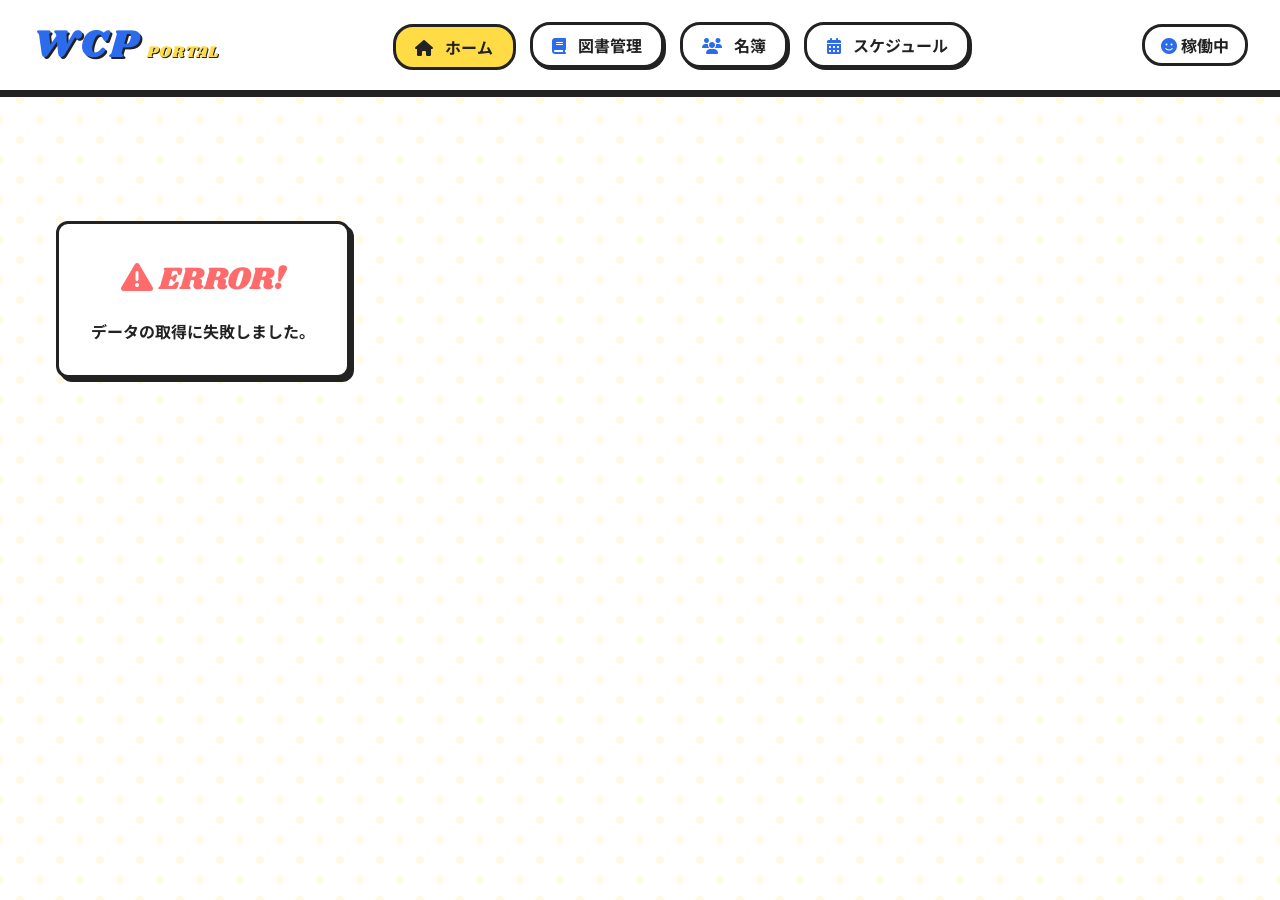
==== index.html @ 39005701 "Add files via upload" ====
<!DOCTYPE html>
<html lang="ja">
<head>
    <meta charset="UTF-8">
    <meta name="viewport" content="width=device-width, initial-scale=1.0">
    <title>WCP Member Portal</title>
    <!-- Fonts: Shrikhand for headings, Noto Sans JP for body -->
    <link rel="preconnect" href="https://fonts.googleapis.com">
    <link rel="preconnect" href="https://fonts.gstatic.com" crossorigin>
    <link href="https://fonts.googleapis.com/css2?family=Noto+Sans+JP:wght@400;700;900&family=Shrikhand&display=swap" rel="stylesheet">
    <!-- FontAwesome -->
    <link rel="stylesheet" href="https://cdnjs.cloudflare.com/ajax/libs/font-awesome/6.4.0/css/all.min.css">
    <link rel="stylesheet" href="index.css">
</head>
<body>
    <div class="pop-background-pattern"></div>

    <header class="topbar">
        <div class="logo">
            <span class="pop-text">WCP</span>
            <span class="sub-logo">PORTAL</span>
        </div>
        <nav class="main-nav">
            <button class="nav-btn active" data-view="home"><i class="fa-solid fa-house"></i> ホーム</button>
            <button class="nav-btn" data-view="books"><i class="fa-solid fa-book"></i> 図書管理</button>
            <button class="nav-btn" data-view="roster"><i class="fa-solid fa-users"></i> 名簿</button>
            <button class="nav-btn" data-view="schedule"><i class="fa-solid fa-calendar-days"></i> スケジュール</button>
        </nav>
        <div class="user-status">
            <i class="fa-solid fa-face-smile" style="color: var(--accent-blue);"></i> 稼働中
        </div>
    </header>

    <main id="app-root" class="container">
        <!-- Dynamic content will be injected here -->
    </main>

    <!-- Global Modal for Interactions (e.g., Borrowing, Attendance) -->
    <div id="modal-overlay" class="modal-overlay hidden">
        <div class="modal-content">
            <button id="modal-close" class="modal-close"><i class="fa-solid fa-xmark"></i></button>
            <div id="modal-body"></div>
        </div>
    </div>

    <script src="app.js"></script>
</body>
</html>
---- index.css ----
:root {
    --bg-color: #ffffff;
    --text-main: #222222;
    --text-muted: #555555;
    --accent-yellow: #ffdc46;
    --accent-blue: #2c6beb;
    --border-color: #222222;
    --border-width: 3px;
    --font-heading: 'Shrikhand', cursive;
    --font-body: 'Noto Sans JP', sans-serif;
    --transition-speed: 0.2s;
    --hard-shadow: 4px 4px 0px var(--border-color);
    --hard-shadow-hover: 2px 2px 0px var(--border-color);
}

* {
    margin: 0;
    padding: 0;
    box-sizing: border-box;
}

body {
    background-color: var(--bg-color);
    color: var(--text-main);
    font-family: var(--font-body);
    min-height: 100vh;
    overflow-x: hidden;
    position: relative;
    /* Cute dotted background pattern */
    background-image: radial-gradient(var(--accent-yellow) 15%, transparent 15%), radial-gradient(var(--accent-yellow) 15%, transparent 15%);
    background-position: 0 0, 20px 20px;
    background-size: 40px 40px;
}

.pop-background-pattern {
    position: fixed;
    top: 0;
    left: 0;
    width: 100vw;
    height: 100vh;
    background: rgba(255, 255, 255, 0.85); /* Tone down the dots */
    z-index: -1;
    pointer-events: none;
}

/* Top Navigation */
.topbar {
    display: flex;
    justify-content: space-between;
    align-items: center;
    padding: 1rem 2rem;
    background: #ffffff;
    border-bottom: var(--border-width) solid var(--border-color);
    box-shadow: 0px 4px 0px var(--border-color);
    position: sticky;
    top: 0;
    z-index: 100;
}

.logo {
    display: flex;
    align-items: baseline;
    gap: 0.5rem;
}

.pop-text {
    font-family: var(--font-heading);
    font-size: 2.5rem;
    color: var(--accent-blue);
    text-shadow: 2px 2px 0px var(--border-color);
    letter-spacing: 2px;
}

.sub-logo {
    font-family: var(--font-heading);
    font-size: 1rem;
    color: var(--accent-yellow);
    text-shadow: 1px 1px 0px var(--border-color);
    letter-spacing: 1px;
}

.main-nav {
    display: flex;
    gap: 1rem;
}

.nav-btn {
    background: #ffffff;
    border: var(--border-width) solid var(--border-color);
    color: var(--text-main);
    font-family: var(--font-body);
    font-size: 1rem;
    font-weight: 700;
    cursor: pointer;
    padding: 0.5rem 1.2rem;
    border-radius: 20px;
    box-shadow: 2px 2px 0px var(--border-color);
    transition: all var(--transition-speed) ease;
}

.nav-btn i {
    margin-right: 0.5rem;
    color: var(--accent-blue);
}

.nav-btn:hover {
    transform: translate(2px, 2px);
    box-shadow: 0px 0px 0px var(--border-color);
}

.nav-btn.active {
    background: var(--accent-yellow);
    transform: translate(2px, 2px);
    box-shadow: 0px 0px 0px var(--border-color);
}
.nav-btn.active i {
    color: var(--text-main);
}

.user-status {
    font-family: var(--font-body);
    font-weight: 700;
    font-size: 1rem;
    background: #ffffff;
    padding: 0.4rem 1rem;
    border: var(--border-width) solid var(--border-color);
    border-radius: 20px;
}

/* Layout */
.container {
    max-width: 1200px;
    margin: 3rem auto;
    padding: 0 1rem;
}

/* Common Components */
.section-title {
    font-family: var(--font-heading);
    font-size: 2.5rem;
    color: var(--text-main);
    margin-bottom: 2rem;
    text-align: center;
    text-shadow: 2px 2px 0px var(--accent-yellow);
    letter-spacing: 2px;
}

.cyber-card { /* Kept the class name for JS compatibility but changed style */
    background: #ffffff;
    border: var(--border-width) solid var(--border-color);
    border-radius: 12px;
    padding: 1.5rem;
    box-shadow: var(--hard-shadow);
    transition: transform var(--transition-speed) ease, box-shadow var(--transition-speed) ease;
    position: relative;
    overflow: hidden;
}

.cyber-card:hover {
    transform: translate(-2px, -2px);
    box-shadow: 6px 6px 0px var(--border-color);
}

/* Buttons */
.cyber-btn {
    background: var(--accent-yellow);
    color: var(--text-main);
    border: var(--border-width) solid var(--border-color);
    padding: 0.6rem 1.5rem;
    font-family: var(--font-body);
    font-weight: 700;
    font-size: 1rem;
    cursor: pointer;
    border-radius: 8px;
    transition: all var(--transition-speed) ease;
    box-shadow: var(--hard-shadow);
    text-align: center;
}

.cyber-btn:hover {
    background: #ffeb85;
    transform: translate(2px, 2px);
    box-shadow: var(--hard-shadow-hover);
}

.cyber-btn:disabled {
    background: #dddddd;
    color: #888888;
    cursor: not-allowed;
    transform: translate(2px, 2px);
    box-shadow: var(--hard-shadow-hover);
}

.cyber-btn.danger {
    background: #ff6b6b;
    color: white;
}
.cyber-btn.danger:hover {
    background: #ff8c8c;
}

/* Inputs */
.cyber-input {
    background: #f4f4f4;
    border: var(--border-width) solid var(--border-color);
    color: var(--text-main);
    padding: 0.8rem;
    font-family: var(--font-body);
    font-size: 1rem;
    border-radius: 8px;
    width: 100%;
    transition: all var(--transition-speed) ease;
    outline: none;
    box-shadow: inset 2px 2px 0px rgba(0,0,0,0.1);
}

.cyber-input:focus {
    background: #ffffff;
    border-color: var(--accent-blue);
}

/* Grids */
.grid-2 {
    display: grid;
    grid-template-columns: repeat(auto-fit, minmax(300px, 1fr));
    gap: 2rem;
}

.grid-3 {
    display: grid;
    grid-template-columns: repeat(auto-fit, minmax(280px, 1fr));
    gap: 2rem;
}

/* Status Indicators */
.status-badge {
    display: inline-block;
    padding: 0.3rem 0.8rem;
    border-radius: 20px;
    font-size: 0.85rem;
    font-weight: 700;
    border: 2px solid var(--border-color);
    box-shadow: 2px 2px 0px var(--border-color);
}

.status-available {
    background: #a8ffb2;
    color: var(--text-main);
}

.status-borrowed {
    background: #ffb8c6;
    color: var(--text-main);
}

/* News Section */
.news-item {
    padding: 1rem;
    border-bottom: 2px dashed var(--border-color);
}
.news-item:last-child {
    border-bottom: none;
}
.news-date {
    font-size: 0.9rem;
    color: var(--accent-blue);
    font-family: var(--font-heading);
    margin-bottom: 0.3rem;
}

/* Book Details */
.book-cover {
    height: 150px;
    background: var(--accent-blue);
    border: var(--border-width) solid var(--border-color);
    border-radius: 8px;
    display: flex;
    align-items: center;
    justify-content: center;
    font-size: 3.5rem;
    color: #ffffff;
    margin-bottom: 1rem;
    box-shadow: inset -5px -5px 0px rgba(0,0,0,0.2);
}

.book-title {
    font-size: 1.3rem;
    font-weight: 800;
    margin-bottom: 0.5rem;
    line-height: 1.4;
}

.book-meta {
    font-size: 0.95rem;
    color: var(--text-muted);
    margin-bottom: 1rem;
    font-weight: 600;
}

/* Roster Profile */
.profile-header {
    display: flex;
    align-items: center;
    gap: 1.5rem;
    margin-bottom: 1.5rem;
}

.avatar {
    width: 80px;
    height: 80px;
    border-radius: 50%;
    background: var(--accent-yellow);
    border: var(--border-width) solid var(--border-color);
    display: flex;
    align-items: center;
    justify-content: center;
    font-size: 2rem;
    color: var(--text-main);
    font-family: var(--font-heading);
    box-shadow: 3px 3px 0px var(--border-color);
}

.badge-list {
    display: flex;
    flex-wrap: wrap;
    gap: 0.5rem;
    margin-top: 0.5rem;
}

.badge {
    background: #e0f0ff;
    padding: 0.3rem 0.8rem;
    border-radius: 20px;
    font-size: 0.85rem;
    font-weight: 700;
    border: 2px solid var(--border-color);
}

/* Timeline */
.timeline {
    position: relative;
    padding-left: 2rem;
    margin-top: 1rem;
}

.timeline::before {
    content: '';
    position: absolute;
    left: 0;
    top: 0;
    bottom: 0;
    width: 4px;
    background: var(--border-color);
    border-radius: 2px;
}

.timeline-item {
    position: relative;
    margin-bottom: 2rem;
    background: #f9f9f9;
    border: 2px solid var(--border-color);
    padding: 1rem;
    border-radius: 8px;
    box-shadow: 2px 2px 0px var(--border-color);
}

.timeline-item::before {
    content: '';
    position: absolute;
    left: -2.7rem;
    top: 0.5rem;
    width: 16px;
    height: 16px;
    border-radius: 50%;
    background: var(--accent-yellow);
    border: 3px solid var(--border-color);
}

/* Modal */
.modal-overlay {
    position: fixed;
    top: 0;
    left: 0;
    width: 100vw;
    height: 100vh;
    background: rgba(44, 107, 235, 0.5); /* Blueish overlay */
    backdrop-filter: blur(4px);
    display: flex;
    align-items: center;
    justify-content: center;
    z-index: 1000;
    opacity: 1;
    transition: opacity 0.3s ease;
}

.modal-overlay.hidden {
    opacity: 0;
    pointer-events: none;
}

.modal-content {
    background: var(--bg-color);
    border: 4px solid var(--border-color);
    box-shadow: 8px 8px 0px var(--border-color);
    border-radius: 16px;
    padding: 2.5rem;
    width: 90%;
    max-width: 500px;
    position: relative;
    transform: scale(1);
    transition: transform 0.3s cubic-bezier(0.175, 0.885, 0.32, 1.275); /* Bouncy pop animation */
}

.modal-overlay.hidden .modal-content {
    transform: scale(0.8);
}

.modal-close {
    position: absolute;
    top: -15px;
    right: -15px;
    width: 40px;
    height: 40px;
    background: #ff6b6b;
    border: var(--border-width) solid var(--border-color);
    border-radius: 50%;
    color: white;
    font-size: 1.2rem;
    cursor: pointer;
    box-shadow: 2px 2px 0px var(--border-color);
    transition: transform 0.2s ease;
    display: flex;
    align-items: center;
    justify-content: center;
}

.modal-close:hover {
    transform: scale(1.1);
}

/* Forms */
.form-group {
    margin-bottom: 1.5rem;
}

.form-group label {
    display: block;
    margin-bottom: 0.5rem;
    font-weight: 700;
    color: var(--text-main);
    font-size: 0.95rem;
}

/* Animations */
@keyframes popIn {
    0% { opacity: 0; transform: scale(0.95) translateY(10px); }
    100% { opacity: 1; transform: scale(1) translateY(0); }
}

.view-animate {
    animation: popIn 0.4s cubic-bezier(0.175, 0.885, 0.32, 1.275) forwards; /* Pop bouncy effect */
}
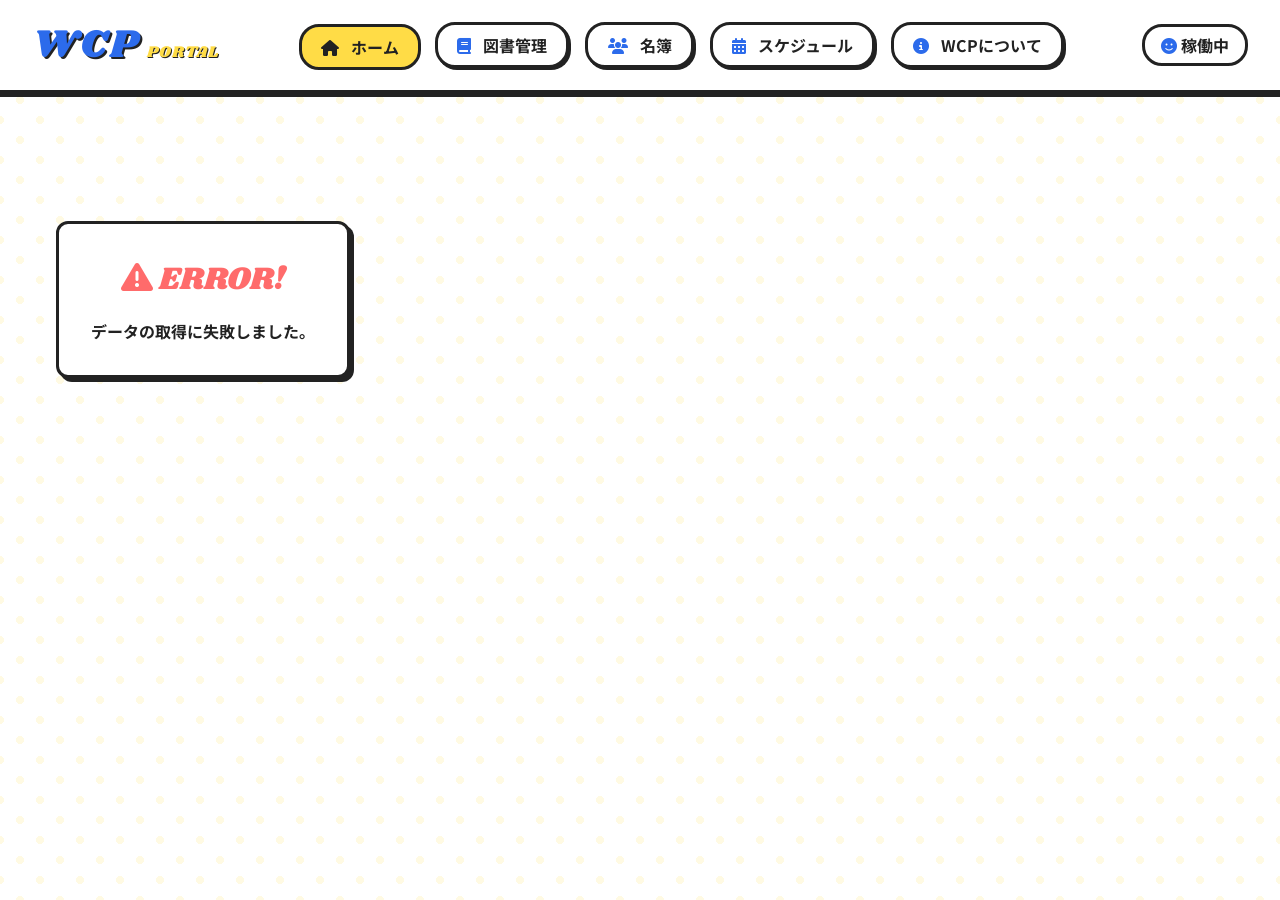
==== commit 00b2137a: "Add files via upload" ====
--- a/index.html
+++ b/index.html
@@ -25,6 +25,7 @@
             <button class="nav-btn" data-view="books"><i class="fa-solid fa-book"></i> 図書管理</button>
             <button class="nav-btn" data-view="roster"><i class="fa-solid fa-users"></i> 名簿</button>
             <button class="nav-btn" data-view="schedule"><i class="fa-solid fa-calendar-days"></i> スケジュール</button>
+            <button class="nav-btn" data-view="about"><i class="fa-solid fa-circle-info"></i> WCPについて</button>
         </nav>
         <div class="user-status">
             <i class="fa-solid fa-face-smile" style="color: var(--accent-blue);"></i> 稼働中
--- a/index.css
+++ b/index.css
@@ -301,13 +301,14 @@
 .profile-header {
     display: flex;
     align-items: center;
-    gap: 1.5rem;
+    gap: 2rem;
     margin-bottom: 1.5rem;
 }
 
 .avatar {
     width: 80px;
     height: 80px;
+    flex-shrink: 0;
     border-radius: 50%;
     background: var(--accent-yellow);
     border: var(--border-width) solid var(--border-color);
@@ -460,3 +461,206 @@
 .view-animate {
     animation: popIn 0.4s cubic-bezier(0.175, 0.885, 0.32, 1.275) forwards; /* Pop bouncy effect */
 }
+
+/* Event Attendees Tags */
+.event-attendees {
+    display: flex;
+    flex-wrap: wrap;
+    gap: 0.4rem;
+    margin-bottom: 0.8rem;
+    max-height: 70px;
+    overflow-y: auto;
+    padding-right: 0.5rem;
+}
+
+.event-attendees::-webkit-scrollbar {
+    width: 6px;
+}
+.event-attendees::-webkit-scrollbar-track {
+    background: #f4f4f4;
+    border-radius: 3px;
+    border: 1px solid var(--border-color);
+}
+.event-attendees::-webkit-scrollbar-thumb {
+    background: var(--text-main);
+    border-radius: 3px;
+}
+
+.attendee-tag {
+    background-color: #222222;
+    border: 2px solid #a8ffb2;
+    color: #a8ffb2;
+    padding: 0.2rem 0.6rem;
+    border-radius: 8px;
+    font-size: 0.85rem;
+    font-weight: 700;
+    font-family: var(--font-body);
+    box-shadow: 2px 2px 0px #a8ffb2;
+    transition: transform var(--transition-speed) ease;
+}
+
+.attendee-tag:hover {
+    transform: translate(-1px, -1px);
+    box-shadow: 3px 3px 0px #a8ffb2;
+}
+
+/* Member Accordion UI */
+.member-details {
+    max-height: 0;
+    overflow: hidden;
+    transition: max-height 0.3s ease, margin 0.3s ease, padding 0.3s ease, border-top 0.3s ease;
+}
+
+.member-details.open {
+    max-height: 800px;
+    margin-top: 1rem;
+    padding-top: 1rem;
+    border-top: 2px dashed var(--border-color);
+}
+
+.member-edit-btn {
+    padding: 0.3rem 0.6rem;
+    font-size: 0.8rem;
+    margin-left: 0.5rem;
+}
+
+.detail-row {
+    display: flex;
+    justify-content: space-between;
+    align-items: flex-start;
+    margin-bottom: 1rem;
+}
+
+.detail-row:last-child {
+    margin-bottom: 0;
+}
+
+.accordion-icon .transition-icon {
+    transition: transform 0.3s ease;
+}
+
+.accordion-icon.open .transition-icon {
+    transform: rotate(180deg);
+}
+
+/* ==========================================
+   Schedule Tabs
+   ========================================== */
+.schedule-tabs {
+    display: flex;
+    gap: 0.5rem;
+    background: #ffffff;
+    border: var(--border-width) solid var(--border-color);
+    padding: 0.3rem;
+    border-radius: 12px;
+    box-shadow: var(--hard-shadow);
+}
+
+.schedule-tab-btn {
+    background: transparent;
+    color: var(--text-muted);
+    border: 2px solid transparent;
+    padding: 0.5rem 1rem;
+    font-family: var(--font-body);
+    font-weight: 700;
+    font-size: 0.95rem;
+    cursor: pointer;
+    border-radius: 8px;
+    transition: all var(--transition-speed) ease;
+    display: flex;
+    align-items: center;
+    gap: 0.5rem;
+}
+
+.schedule-tab-btn:hover {
+    background: rgba(0, 0, 0, 0.05);
+}
+
+.schedule-tab-btn.active {
+    background: var(--accent-yellow);
+    color: var(--text-main);
+    border: 2px solid var(--border-color);
+    box-shadow: 2px 2px 0px var(--border-color);
+}
+
+/* ==========================================
+   Responsive Design (Mobile)
+   ========================================== */
+@media (max-width: 768px) {
+    /* 1. Navigation */
+    .topbar {
+        flex-direction: column;
+        gap: 1rem;
+        padding: 1rem;
+    }
+    
+    .main-nav {
+        width: 100%;
+        overflow-x: auto;
+        white-space: nowrap;
+        padding-bottom: 0.5rem;
+        /* Custom scrollbar for nav */
+        scrollbar-width: thin;
+        scrollbar-color: var(--border-color) transparent;
+    }
+    
+    .main-nav::-webkit-scrollbar {
+        height: 4px;
+    }
+    
+    .main-nav::-webkit-scrollbar-track {
+        background: transparent;
+    }
+    
+    .main-nav::-webkit-scrollbar-thumb {
+        background: var(--border-color);
+        border-radius: 4px;
+    }
+
+    /* 2. Grid Layout */
+    .grid-2, .grid-3 {
+        grid-template-columns: 1fr;
+    }
+
+    /* 3. Modal */
+    .modal-content {
+        width: 95%;
+        padding: 1.5rem;
+    }
+
+    /* 4. Spacing and Fonts */
+    .container {
+        margin: 1.5rem auto;
+        padding: 0 0.5rem;
+    }
+    
+    .section-title {
+        font-size: 1.8rem;
+    }
+    
+    .pop-text {
+        font-size: 2rem;
+    }
+
+    /* Profile Header Stack */
+    .profile-header {
+        flex-direction: column;
+        align-items: center;
+        text-align: center;
+        gap: 1rem;
+    }
+    
+    .profile-header .profile-info {
+        align-items: center !important;
+    }
+    
+    .profile-header .profile-info > div {
+        justify-content: center;
+    }
+    
+    .profile-header .accordion-icon {
+        margin-right: 0 !important;
+        width: 100%;
+        justify-content: center;
+    }
+}
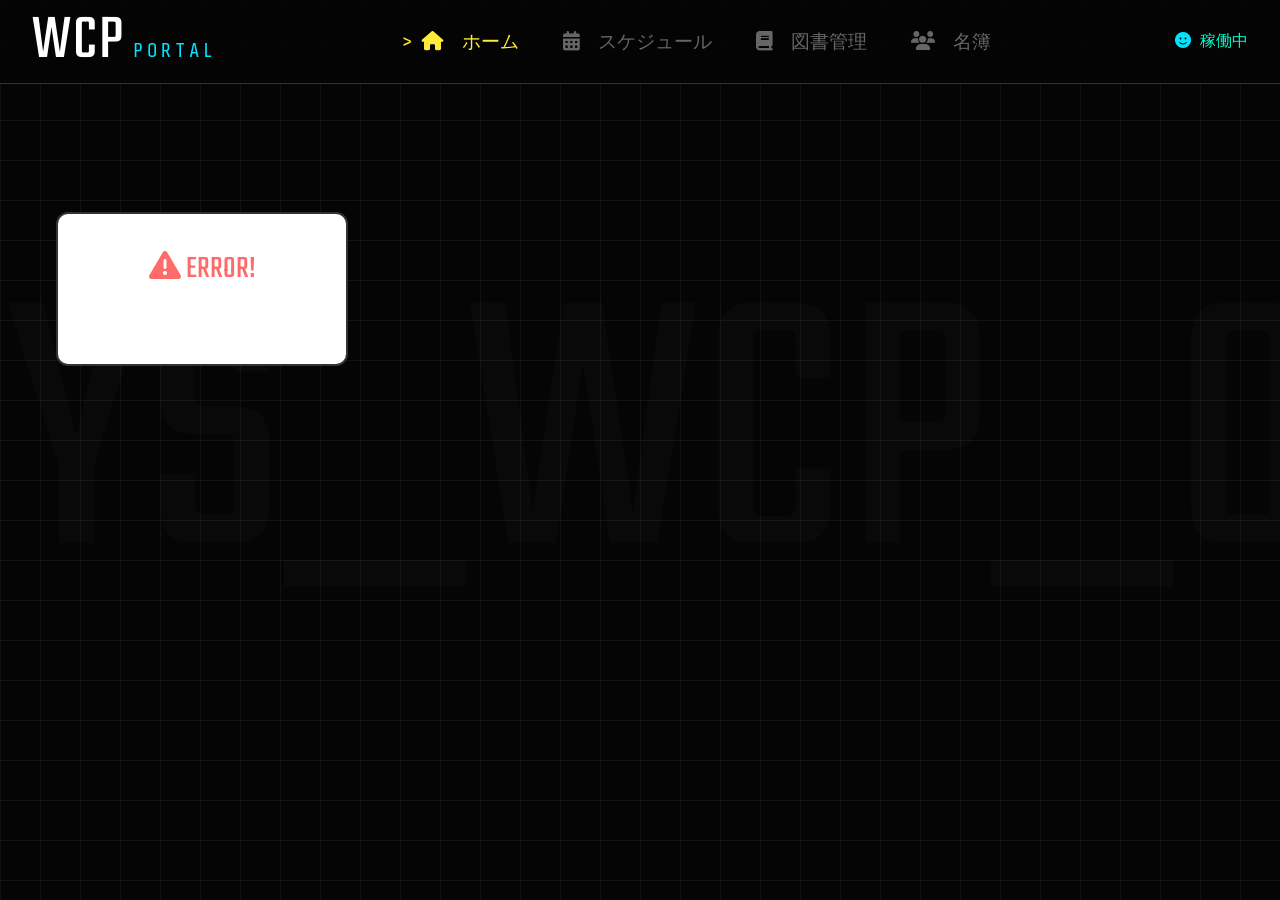
==== commit 104dc33b: "Add files via upload" ====
--- a/index.html
+++ b/index.html
@@ -7,7 +7,7 @@
     <!-- Fonts: Shrikhand for headings, Noto Sans JP for body -->
     <link rel="preconnect" href="https://fonts.googleapis.com">
     <link rel="preconnect" href="https://fonts.gstatic.com" crossorigin>
-    <link href="https://fonts.googleapis.com/css2?family=Noto+Sans+JP:wght@400;700;900&family=Shrikhand&display=swap" rel="stylesheet">
+    <link href="https://fonts.googleapis.com/css2?family=Noto+Sans+JP:wght@400;700;900&family=Share+Tech+Mono&family=Shrikhand&family=Teko:wght@400;600;700&display=swap" rel="stylesheet">
     <!-- FontAwesome -->
     <link rel="stylesheet" href="https://cdnjs.cloudflare.com/ajax/libs/font-awesome/6.4.0/css/all.min.css">
     <link rel="stylesheet" href="index.css">
@@ -22,10 +22,9 @@
         </div>
         <nav class="main-nav">
             <button class="nav-btn active" data-view="home"><i class="fa-solid fa-house"></i> ホーム</button>
+            <button class="nav-btn" data-view="schedule"><i class="fa-solid fa-calendar-days"></i> スケジュール</button>
             <button class="nav-btn" data-view="books"><i class="fa-solid fa-book"></i> 図書管理</button>
             <button class="nav-btn" data-view="roster"><i class="fa-solid fa-users"></i> 名簿</button>
-            <button class="nav-btn" data-view="schedule"><i class="fa-solid fa-calendar-days"></i> スケジュール</button>
-            <button class="nav-btn" data-view="about"><i class="fa-solid fa-circle-info"></i> WCPについて</button>
         </nav>
         <div class="user-status">
             <i class="fa-solid fa-face-smile" style="color: var(--accent-blue);"></i> 稼働中
--- a/index.css
+++ b/index.css
@@ -1,16 +1,18 @@
 :root {
-    --bg-color: #ffffff;
-    --text-main: #222222;
-    --text-muted: #555555;
-    --accent-yellow: #ffdc46;
-    --accent-blue: #2c6beb;
-    --border-color: #222222;
-    --border-width: 3px;
-    --font-heading: 'Shrikhand', cursive;
+    --bg-color: #050505;
+    --text-main: #ffffff;
+    --text-muted: #666666;
+    --accent-yellow: #ffeb3b;
+    --accent-blue: #00e5ff;
+    --accent-pink: #ff007f;
+    --border-color: #333333;
+    --border-width: 2px;
+    --font-heading: 'Teko', sans-serif;
     --font-body: 'Noto Sans JP', sans-serif;
+    --font-mono: 'Share Tech Mono', monospace;
     --transition-speed: 0.2s;
-    --hard-shadow: 4px 4px 0px var(--border-color);
-    --hard-shadow-hover: 2px 2px 0px var(--border-color);
+    --hard-shadow: none;
+    --hard-shadow-hover: none;
 }
 
 * {
@@ -26,21 +28,28 @@
     min-height: 100vh;
     overflow-x: hidden;
     position: relative;
-    /* Cute dotted background pattern */
-    background-image: radial-gradient(var(--accent-yellow) 15%, transparent 15%), radial-gradient(var(--accent-yellow) 15%, transparent 15%);
-    background-position: 0 0, 20px 20px;
+    /* Subtle cyberpunk grid */
+    background-image: 
+        linear-gradient(rgba(255, 255, 255, 0.05) 1px, transparent 1px),
+        linear-gradient(90deg, rgba(255, 255, 255, 0.05) 1px, transparent 1px);
     background-size: 40px 40px;
 }
 
 .pop-background-pattern {
     position: fixed;
-    top: 0;
-    left: 0;
-    width: 100vw;
-    height: 100vh;
-    background: rgba(255, 255, 255, 0.85); /* Tone down the dots */
+    top: 50%;
+    left: 50%;
+    transform: translate(-50%, -50%);
+    font-family: var(--font-heading);
+    font-size: 30vw;
+    color: rgba(255, 255, 255, 0.02);
     z-index: -1;
     pointer-events: none;
+    white-space: nowrap;
+    text-transform: uppercase;
+}
+.pop-background-pattern::after {
+    content: "SYS_WCP_01";
 }
 
 /* Top Navigation */
@@ -49,9 +58,9 @@
     justify-content: space-between;
     align-items: center;
     padding: 1rem 2rem;
-    background: #ffffff;
-    border-bottom: var(--border-width) solid var(--border-color);
-    box-shadow: 0px 4px 0px var(--border-color);
+    background: rgba(5, 5, 5, 0.9);
+    border-bottom: 1px solid var(--border-color);
+    box-shadow: none;
     position: sticky;
     top: 0;
     z-index: 100;
@@ -65,66 +74,76 @@
 
 .pop-text {
     font-family: var(--font-heading);
-    font-size: 2.5rem;
+    font-size: 4rem;
+    color: var(--text-main);
+    text-shadow: none;
+    letter-spacing: 2px;
+    line-height: 0.8;
+}
+
+.sub-logo {
+    font-family: var(--font-mono);
+    font-size: 1.2rem;
     color: var(--accent-blue);
-    text-shadow: 2px 2px 0px var(--border-color);
-    letter-spacing: 2px;
-}
-
-.sub-logo {
-    font-family: var(--font-heading);
-    font-size: 1rem;
-    color: var(--accent-yellow);
-    text-shadow: 1px 1px 0px var(--border-color);
-    letter-spacing: 1px;
+    letter-spacing: 4px;
 }
 
 .main-nav {
     display: flex;
-    gap: 1rem;
+    gap: 1.5rem;
 }
 
 .nav-btn {
-    background: #ffffff;
-    border: var(--border-width) solid var(--border-color);
-    color: var(--text-main);
-    font-family: var(--font-body);
-    font-size: 1rem;
-    font-weight: 700;
+    background: transparent;
+    border: none;
+    color: var(--text-muted);
+    font-family: var(--font-mono);
+    font-size: 1.2rem;
+    font-weight: normal;
     cursor: pointer;
-    padding: 0.5rem 1.2rem;
-    border-radius: 20px;
-    box-shadow: 2px 2px 0px var(--border-color);
+    padding: 0.5rem 0;
+    border-radius: 0;
+    box-shadow: none;
     transition: all var(--transition-speed) ease;
+    text-transform: uppercase;
+    position: relative;
 }
 
 .nav-btn i {
     margin-right: 0.5rem;
-    color: var(--accent-blue);
+}
+
+.nav-btn::before {
+    content: '> ';
+    opacity: 0;
+    color: var(--accent-yellow);
+    transition: opacity var(--transition-speed) ease;
 }
 
 .nav-btn:hover {
-    transform: translate(2px, 2px);
-    box-shadow: 0px 0px 0px var(--border-color);
+    color: var(--text-main);
+    transform: none;
+}
+
+.nav-btn:hover::before {
+    opacity: 1;
 }
 
 .nav-btn.active {
-    background: var(--accent-yellow);
-    transform: translate(2px, 2px);
-    box-shadow: 0px 0px 0px var(--border-color);
-}
-.nav-btn.active i {
-    color: var(--text-main);
+    color: var(--accent-yellow);
+}
+.nav-btn.active::before {
+    opacity: 1;
 }
 
 .user-status {
-    font-family: var(--font-body);
-    font-weight: 700;
+    font-family: var(--font-mono);
+    font-weight: normal;
     font-size: 1rem;
-    background: #ffffff;
-    padding: 0.4rem 1rem;
-    border: var(--border-width) solid var(--border-color);
-    border-radius: 20px;
+    background: transparent;
+    padding: 0;
+    border: none;
+    color: #00ffcc;
 }
 
 /* Layout */
@@ -137,126 +156,204 @@
 /* Common Components */
 .section-title {
     font-family: var(--font-heading);
-    font-size: 2.5rem;
+    font-size: 5rem;
     color: var(--text-main);
     margin-bottom: 2rem;
-    text-align: center;
-    text-shadow: 2px 2px 0px var(--accent-yellow);
-    letter-spacing: 2px;
-}
-
-.cyber-card { /* Kept the class name for JS compatibility but changed style */
-    background: #ffffff;
-    border: var(--border-width) solid var(--border-color);
-    border-radius: 12px;
-    padding: 1.5rem;
-    box-shadow: var(--hard-shadow);
-    transition: transform var(--transition-speed) ease, box-shadow var(--transition-speed) ease;
+    text-align: left;
+    text-shadow: none;
+    letter-spacing: 4px;
+    border-bottom: 4px solid var(--text-main);
+    padding-bottom: 0.5rem;
+    line-height: 1;
+    text-transform: uppercase;
+}
+
+.cyber-card { 
+    background: transparent;
+    border: none;
+    border-top: 1px solid var(--border-color);
+    border-radius: 0;
+    padding: 2rem 0;
+    box-shadow: none;
+    transition: all var(--transition-speed) ease;
     position: relative;
+    overflow: visible;
+}
+
+.cyber-card:hover {
+    transform: none;
+    box-shadow: none;
+    border-top-color: var(--text-main);
+}
+
+/* Typography List specific for Home Menu */
+.typo-menu-list {
+    display: flex;
+    flex-direction: column;
+    gap: 1rem;
+}
+
+.typo-menu-item {
+    font-family: var(--font-heading);
+    font-size: 4rem;
+    line-height: 1;
+    color: var(--text-muted);
+    cursor: pointer;
+    transition: all var(--transition-speed) ease;
+    display: flex;
+    align-items: center;
+    gap: 1rem;
+    text-transform: uppercase;
+}
+
+.typo-menu-item:hover {
+    color: var(--text-main);
+    padding-left: 2rem;
+}
+
+.typo-menu-item:hover .typo-menu-index {
+    color: var(--accent-yellow);
+}
+
+.typo-menu-index {
+    font-size: 2rem;
+    color: var(--border-color);
+    font-family: var(--font-mono);
+    transition: color var(--transition-speed) ease;
+}
+
+/* Marquee for Goal */
+.marquee-container {
+    width: 100vw;
+    position: relative;
+    left: 50%;
+    right: 50%;
+    margin-left: -50vw;
+    margin-right: -50vw;
     overflow: hidden;
-}
-
-.cyber-card:hover {
-    transform: translate(-2px, -2px);
-    box-shadow: 6px 6px 0px var(--border-color);
+    background: var(--text-main);
+    padding: 1rem 0;
+    margin-bottom: 4rem;
+    display: flex;
+    white-space: nowrap;
+}
+
+.marquee-text {
+    font-family: var(--font-heading);
+    font-size: 10vw;
+    color: var(--bg-color);
+    line-height: 1;
+    padding-right: 5vw;
+    letter-spacing: 0.5vw;
+    font-weight: 700;
+}
+
+.marquee-content {
+    display: flex;
+    animation: marquee 20s linear infinite;
+}
+
+@keyframes marquee {
+    0%   { transform: translateX(0); }
+    100% { transform: translateX(-50%); }
 }
 
 /* Buttons */
 .cyber-btn {
-    background: var(--accent-yellow);
-    color: var(--text-main);
-    border: var(--border-width) solid var(--border-color);
+    background: transparent;
+    color: var(--text-main);
+    border: 1px solid var(--border-color);
     padding: 0.6rem 1.5rem;
-    font-family: var(--font-body);
-    font-weight: 700;
+    font-family: var(--font-mono);
+    font-weight: normal;
     font-size: 1rem;
     cursor: pointer;
-    border-radius: 8px;
+    border-radius: 0;
     transition: all var(--transition-speed) ease;
-    box-shadow: var(--hard-shadow);
+    box-shadow: none;
     text-align: center;
+    text-transform: uppercase;
+    letter-spacing: 2px;
 }
 
 .cyber-btn:hover {
-    background: #ffeb85;
-    transform: translate(2px, 2px);
-    box-shadow: var(--hard-shadow-hover);
+    background: var(--text-main);
+    color: var(--bg-color);
+    border-color: var(--text-main);
 }
 
 .cyber-btn:disabled {
-    background: #dddddd;
-    color: #888888;
+    background: transparent;
+    color: #444;
+    border-color: #333;
     cursor: not-allowed;
-    transform: translate(2px, 2px);
-    box-shadow: var(--hard-shadow-hover);
 }
 
 .cyber-btn.danger {
-    background: #ff6b6b;
-    color: white;
+    color: var(--accent-pink);
+    border-color: var(--accent-pink);
 }
 .cyber-btn.danger:hover {
-    background: #ff8c8c;
+    background: var(--accent-pink);
+    color: var(--bg-color);
 }
 
 /* Inputs */
 .cyber-input {
-    background: #f4f4f4;
-    border: var(--border-width) solid var(--border-color);
-    color: var(--text-main);
-    padding: 0.8rem;
-    font-family: var(--font-body);
+    background: transparent;
+    border: none;
+    border-bottom: 1px solid var(--border-color);
+    color: var(--text-main);
+    padding: 0.8rem 0;
+    font-family: var(--font-mono);
     font-size: 1rem;
-    border-radius: 8px;
+    border-radius: 0;
     width: 100%;
     transition: all var(--transition-speed) ease;
     outline: none;
-    box-shadow: inset 2px 2px 0px rgba(0,0,0,0.1);
 }
 
 .cyber-input:focus {
-    background: #ffffff;
-    border-color: var(--accent-blue);
+    border-bottom-color: var(--accent-blue);
 }
 
 /* Grids */
 .grid-2 {
     display: grid;
     grid-template-columns: repeat(auto-fit, minmax(300px, 1fr));
-    gap: 2rem;
+    gap: 3rem;
 }
 
 .grid-3 {
     display: grid;
     grid-template-columns: repeat(auto-fit, minmax(280px, 1fr));
-    gap: 2rem;
+    gap: 3rem;
 }
 
 /* Status Indicators */
 .status-badge {
     display: inline-block;
-    padding: 0.3rem 0.8rem;
-    border-radius: 20px;
+    padding: 0.2rem 0;
+    font-family: var(--font-mono);
     font-size: 0.85rem;
-    font-weight: 700;
-    border: 2px solid var(--border-color);
-    box-shadow: 2px 2px 0px var(--border-color);
+    font-weight: normal;
+    border: none;
+    text-transform: uppercase;
+    letter-spacing: 1px;
 }
 
 .status-available {
-    background: #a8ffb2;
-    color: var(--text-main);
+    color: var(--accent-blue);
 }
 
 .status-borrowed {
-    background: #ffb8c6;
-    color: var(--text-main);
+    color: var(--accent-pink);
 }
 
 /* News Section */
 .news-item {
-    padding: 1rem;
-    border-bottom: 2px dashed var(--border-color);
+    padding: 1rem 0;
+    border-bottom: 1px solid var(--border-color);
 }
 .news-item:last-child {
     border-bottom: none;
@@ -264,37 +361,43 @@
 .news-date {
     font-size: 0.9rem;
     color: var(--accent-blue);
-    font-family: var(--font-heading);
+    font-family: var(--font-mono);
     margin-bottom: 0.3rem;
 }
 
 /* Book Details */
 .book-cover {
     height: 150px;
-    background: var(--accent-blue);
-    border: var(--border-width) solid var(--border-color);
-    border-radius: 8px;
+    background: transparent;
+    border: 1px solid var(--border-color);
     display: flex;
     align-items: center;
     justify-content: center;
     font-size: 3.5rem;
-    color: #ffffff;
+    color: var(--text-muted);
     margin-bottom: 1rem;
-    box-shadow: inset -5px -5px 0px rgba(0,0,0,0.2);
+    transition: all var(--transition-speed) ease;
+}
+
+.cyber-card:hover .book-cover {
+    color: var(--text-main);
+    border-color: var(--text-main);
 }
 
 .book-title {
-    font-size: 1.3rem;
-    font-weight: 800;
+    font-family: var(--font-heading);
+    font-size: 2rem;
+    font-weight: normal;
     margin-bottom: 0.5rem;
-    line-height: 1.4;
+    line-height: 1.1;
+    letter-spacing: 1px;
 }
 
 .book-meta {
-    font-size: 0.95rem;
+    font-family: var(--font-mono);
+    font-size: 0.9rem;
     color: var(--text-muted);
     margin-bottom: 1rem;
-    font-weight: 600;
 }
 
 /* Roster Profile */
@@ -309,16 +412,20 @@
     width: 80px;
     height: 80px;
     flex-shrink: 0;
-    border-radius: 50%;
-    background: var(--accent-yellow);
-    border: var(--border-width) solid var(--border-color);
+    border-radius: 0;
+    background: transparent;
+    border: 1px solid var(--border-color);
     display: flex;
     align-items: center;
     justify-content: center;
     font-size: 2rem;
-    color: var(--text-main);
-    font-family: var(--font-heading);
-    box-shadow: 3px 3px 0px var(--border-color);
+    color: var(--text-muted);
+    font-family: var(--font-heading);
+}
+
+.cyber-card:hover .avatar {
+    border-color: var(--text-main);
+    color: var(--text-main);
 }
 
 .badge-list {
@@ -329,12 +436,13 @@
 }
 
 .badge {
-    background: #e0f0ff;
-    padding: 0.3rem 0.8rem;
-    border-radius: 20px;
+    background: transparent;
+    padding: 0.2rem 0;
+    font-family: var(--font-mono);
     font-size: 0.85rem;
-    font-weight: 700;
-    border: 2px solid var(--border-color);
+    color: var(--text-muted);
+    border: none;
+    border-bottom: 1px solid var(--border-color);
 }
 
 /* Timeline */
@@ -350,31 +458,26 @@
     left: 0;
     top: 0;
     bottom: 0;
-    width: 4px;
+    width: 1px;
     background: var(--border-color);
-    border-radius: 2px;
 }
 
 .timeline-item {
     position: relative;
     margin-bottom: 2rem;
-    background: #f9f9f9;
-    border: 2px solid var(--border-color);
-    padding: 1rem;
-    border-radius: 8px;
-    box-shadow: 2px 2px 0px var(--border-color);
+    background: transparent;
+    border: none;
+    padding: 0;
 }
 
 .timeline-item::before {
     content: '';
     position: absolute;
-    left: -2.7rem;
+    left: -2.25rem;
     top: 0.5rem;
-    width: 16px;
-    height: 16px;
-    border-radius: 50%;
-    background: var(--accent-yellow);
-    border: 3px solid var(--border-color);
+    width: 8px;
+    height: 8px;
+    background: var(--text-main);
 }
 
 /* Modal */
@@ -384,8 +487,8 @@
     left: 0;
     width: 100vw;
     height: 100vh;
-    background: rgba(44, 107, 235, 0.5); /* Blueish overlay */
-    backdrop-filter: blur(4px);
+    background: rgba(0, 0, 0, 0.9);
+    backdrop-filter: blur(10px);
     display: flex;
     align-items: center;
     justify-content: center;
@@ -401,65 +504,62 @@
 
 .modal-content {
     background: var(--bg-color);
-    border: 4px solid var(--border-color);
-    box-shadow: 8px 8px 0px var(--border-color);
-    border-radius: 16px;
-    padding: 2.5rem;
+    border: 1px solid var(--border-color);
+    padding: 3rem;
     width: 90%;
-    max-width: 500px;
+    max-width: 600px;
     position: relative;
-    transform: scale(1);
-    transition: transform 0.3s cubic-bezier(0.175, 0.885, 0.32, 1.275); /* Bouncy pop animation */
+    transform: translateY(0);
+    transition: transform 0.3s ease;
 }
 
 .modal-overlay.hidden .modal-content {
-    transform: scale(0.8);
+    transform: translateY(20px);
 }
 
 .modal-close {
     position: absolute;
-    top: -15px;
-    right: -15px;
+    top: 1rem;
+    right: 1rem;
     width: 40px;
     height: 40px;
-    background: #ff6b6b;
-    border: var(--border-width) solid var(--border-color);
-    border-radius: 50%;
-    color: white;
-    font-size: 1.2rem;
+    background: transparent;
+    border: none;
+    color: var(--text-muted);
+    font-size: 1.5rem;
     cursor: pointer;
-    box-shadow: 2px 2px 0px var(--border-color);
-    transition: transform 0.2s ease;
+    transition: color 0.2s ease;
     display: flex;
     align-items: center;
     justify-content: center;
 }
 
 .modal-close:hover {
-    transform: scale(1.1);
+    color: var(--accent-pink);
 }
 
 /* Forms */
 .form-group {
-    margin-bottom: 1.5rem;
+    margin-bottom: 2rem;
 }
 
 .form-group label {
     display: block;
     margin-bottom: 0.5rem;
-    font-weight: 700;
-    color: var(--text-main);
-    font-size: 0.95rem;
+    font-family: var(--font-mono);
+    color: var(--text-muted);
+    font-size: 0.9rem;
+    text-transform: uppercase;
 }
 
 /* Animations */
 @keyframes popIn {
-    0% { opacity: 0; transform: scale(0.95) translateY(10px); }
-    100% { opacity: 1; transform: scale(1) translateY(0); }
+    0% { opacity: 0; transform: translateY(20px); }
+    100% { opacity: 1; transform: translateY(0); }
 }
 
 .view-animate {
-    animation: popIn 0.4s cubic-bezier(0.175, 0.885, 0.32, 1.275) forwards; /* Pop bouncy effect */
+    animation: popIn 0.4s ease forwards;
 }
 
 /* Event Attendees Tags */
@@ -470,38 +570,25 @@
     margin-bottom: 0.8rem;
     max-height: 70px;
     overflow-y: auto;
-    padding-right: 0.5rem;
 }
 
 .event-attendees::-webkit-scrollbar {
-    width: 6px;
+    width: 2px;
 }
 .event-attendees::-webkit-scrollbar-track {
-    background: #f4f4f4;
-    border-radius: 3px;
+    background: transparent;
+}
+.event-attendees::-webkit-scrollbar-thumb {
+    background: var(--border-color);
+}
+
+.attendee-tag {
+    background-color: transparent;
     border: 1px solid var(--border-color);
-}
-.event-attendees::-webkit-scrollbar-thumb {
-    background: var(--text-main);
-    border-radius: 3px;
-}
-
-.attendee-tag {
-    background-color: #222222;
-    border: 2px solid #a8ffb2;
-    color: #a8ffb2;
+    color: var(--text-muted);
     padding: 0.2rem 0.6rem;
-    border-radius: 8px;
     font-size: 0.85rem;
-    font-weight: 700;
-    font-family: var(--font-body);
-    box-shadow: 2px 2px 0px #a8ffb2;
-    transition: transform var(--transition-speed) ease;
-}
-
-.attendee-tag:hover {
-    transform: translate(-1px, -1px);
-    box-shadow: 3px 3px 0px #a8ffb2;
+    font-family: var(--font-mono);
 }
 
 /* Member Accordion UI */
@@ -515,11 +602,11 @@
     max-height: 800px;
     margin-top: 1rem;
     padding-top: 1rem;
-    border-top: 2px dashed var(--border-color);
+    border-top: 1px solid var(--border-color);
 }
 
 .member-edit-btn {
-    padding: 0.3rem 0.6rem;
+    padding: 0.2rem 0.6rem;
     font-size: 0.8rem;
     margin-left: 0.5rem;
 }
@@ -529,10 +616,6 @@
     justify-content: space-between;
     align-items: flex-start;
     margin-bottom: 1rem;
-}
-
-.detail-row:last-child {
-    margin-bottom: 0;
 }
 
 .accordion-icon .transition-icon {
@@ -548,46 +631,40 @@
    ========================================== */
 .schedule-tabs {
     display: flex;
-    gap: 0.5rem;
-    background: #ffffff;
-    border: var(--border-width) solid var(--border-color);
-    padding: 0.3rem;
-    border-radius: 12px;
-    box-shadow: var(--hard-shadow);
+    gap: 1rem;
+    background: transparent;
+    border-bottom: 1px solid var(--border-color);
+    padding: 0;
+    margin-bottom: 2rem;
 }
 
 .schedule-tab-btn {
     background: transparent;
     color: var(--text-muted);
-    border: 2px solid transparent;
-    padding: 0.5rem 1rem;
-    font-family: var(--font-body);
-    font-weight: 700;
-    font-size: 0.95rem;
+    border: none;
+    padding: 1rem 0;
+    font-family: var(--font-heading);
+    font-size: 2rem;
     cursor: pointer;
-    border-radius: 8px;
-    transition: all var(--transition-speed) ease;
+    transition: color var(--transition-speed) ease;
     display: flex;
     align-items: center;
     gap: 0.5rem;
 }
 
 .schedule-tab-btn:hover {
-    background: rgba(0, 0, 0, 0.05);
+    color: var(--text-main);
 }
 
 .schedule-tab-btn.active {
-    background: var(--accent-yellow);
-    color: var(--text-main);
-    border: 2px solid var(--border-color);
-    box-shadow: 2px 2px 0px var(--border-color);
+    color: var(--accent-yellow);
+    border-bottom: 2px solid var(--accent-yellow);
 }
 
 /* ==========================================
    Responsive Design (Mobile)
    ========================================== */
 @media (max-width: 768px) {
-    /* 1. Navigation */
     .topbar {
         flex-direction: column;
         gap: 1rem;
@@ -599,68 +676,83 @@
         overflow-x: auto;
         white-space: nowrap;
         padding-bottom: 0.5rem;
-        /* Custom scrollbar for nav */
-        scrollbar-width: thin;
-        scrollbar-color: var(--border-color) transparent;
+        scrollbar-width: none;
     }
     
-    .main-nav::-webkit-scrollbar {
-        height: 4px;
-    }
-    
-    .main-nav::-webkit-scrollbar-track {
-        background: transparent;
-    }
-    
-    .main-nav::-webkit-scrollbar-thumb {
-        background: var(--border-color);
-        border-radius: 4px;
-    }
-
-    /* 2. Grid Layout */
     .grid-2, .grid-3 {
         grid-template-columns: 1fr;
     }
 
-    /* 3. Modal */
     .modal-content {
-        width: 95%;
-        padding: 1.5rem;
-    }
-
-    /* 4. Spacing and Fonts */
+        width: 100%;
+        height: 100%;
+        border: none;
+        padding: 2rem 1rem;
+        transform: translateY(100%);
+    }
+
     .container {
         margin: 1.5rem auto;
-        padding: 0 0.5rem;
+        padding: 0 1rem;
     }
     
     .section-title {
-        font-size: 1.8rem;
+        font-size: 3rem;
     }
     
     .pop-text {
-        font-size: 2rem;
-    }
-
-    /* Profile Header Stack */
-    .profile-header {
-        flex-direction: column;
-        align-items: center;
-        text-align: center;
-        gap: 1rem;
+        font-size: 3rem;
     }
     
-    .profile-header .profile-info {
-        align-items: center !important;
-    }
-    
-    .profile-header .profile-info > div {
-        justify-content: center;
-    }
-    
-    .profile-header .accordion-icon {
-        margin-right: 0 !important;
-        width: 100%;
-        justify-content: center;
-    }
-}
+    .typo-menu-item {
+        font-size: 2.5rem;
+    }
+
+    .marquee-text {
+        font-size: 15vw;
+    }
+}
+
+/* ==========================================
+   Category Tasks Progress UI
+   ========================================== */
+.task-icons-container {
+    display: flex;
+    flex-wrap: wrap;
+    gap: 1rem;
+    margin-top: 1rem;
+}
+
+.task-icon {
+    font-family: var(--font-heading);
+    font-size: 1.5rem;
+    color: var(--text-muted);
+    transition: color 0.3s ease;
+    cursor: help;
+    position: relative;
+}
+
+.task-icon.unlocked {
+    color: var(--accent-blue);
+}
+
+.task-icon::after {
+    content: attr(data-tooltip);
+    position: absolute;
+    bottom: 120%;
+    left: 50%;
+    transform: translateX(-50%);
+    background: var(--text-main);
+    color: var(--bg-color);
+    padding: 0.4rem 0.8rem;
+    font-size: 0.85rem;
+    white-space: nowrap;
+    opacity: 0;
+    pointer-events: none;
+    transition: opacity 0.2s ease;
+    font-family: var(--font-mono);
+}
+
+.task-icon:hover::after {
+    opacity: 1;
+}
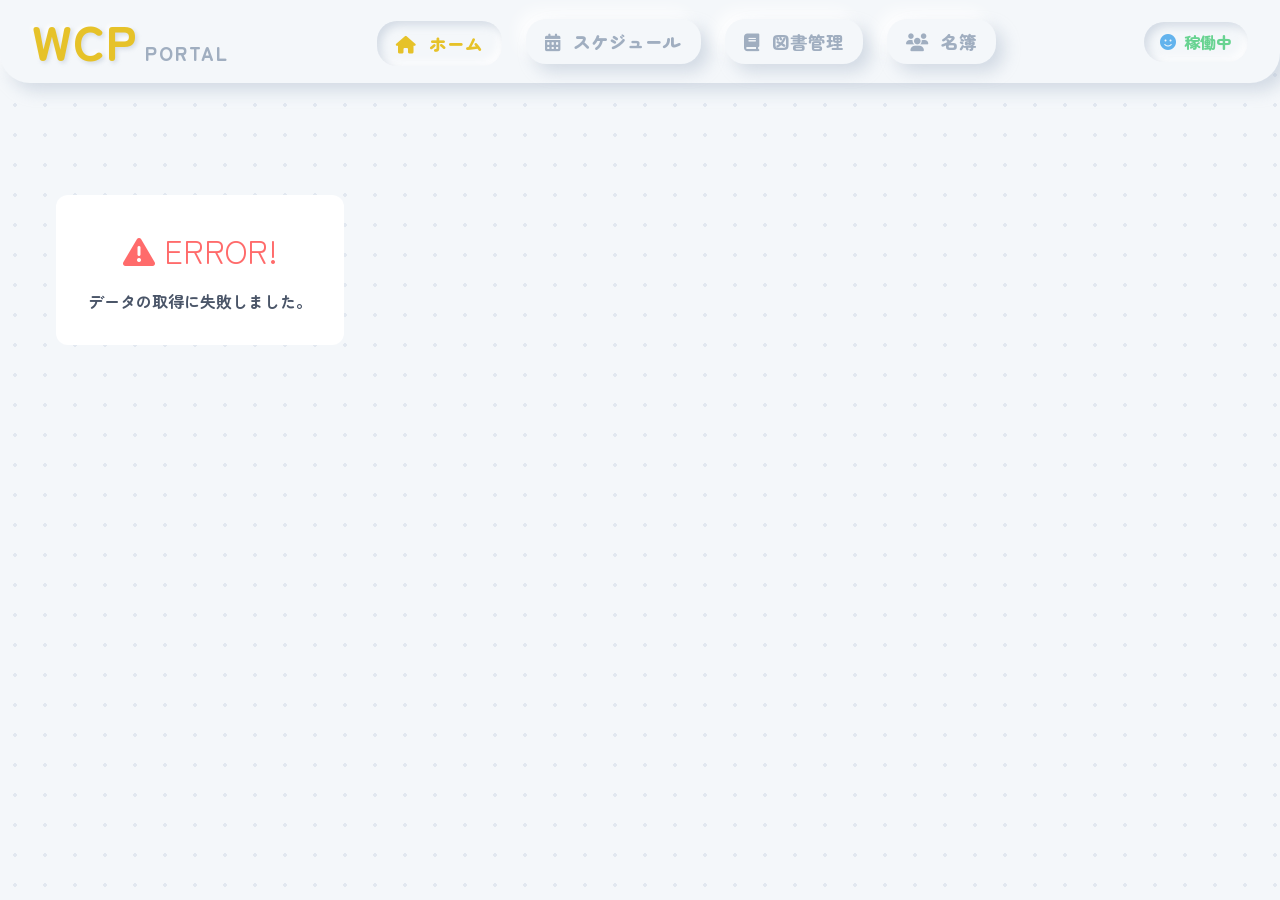
==== commit 2a7175e5: "Add files via upload" ====
--- a/index.html
+++ b/index.html
@@ -7,13 +7,13 @@
     <!-- Fonts: Shrikhand for headings, Noto Sans JP for body -->
     <link rel="preconnect" href="https://fonts.googleapis.com">
     <link rel="preconnect" href="https://fonts.gstatic.com" crossorigin>
-    <link href="https://fonts.googleapis.com/css2?family=Noto+Sans+JP:wght@400;700;900&family=Share+Tech+Mono&family=Shrikhand&family=Teko:wght@400;600;700&display=swap" rel="stylesheet">
+    <link href="https://fonts.googleapis.com/css2?family=Nunito:wght@400;700;900&family=Zen+Maru+Gothic:wght@400;700;900&display=swap" rel="stylesheet">
     <!-- FontAwesome -->
     <link rel="stylesheet" href="https://cdnjs.cloudflare.com/ajax/libs/font-awesome/6.4.0/css/all.min.css">
     <link rel="stylesheet" href="index.css">
 </head>
 <body>
-    <div class="pop-background-pattern"></div>
+    <!-- Background removed for claymorphism -->
 
     <header class="topbar">
         <div class="logo">
--- a/index.css
+++ b/index.css
@@ -1,18 +1,26 @@
 :root {
-    --bg-color: #050505;
-    --text-main: #ffffff;
-    --text-muted: #666666;
-    --accent-yellow: #ffeb3b;
-    --accent-blue: #00e5ff;
-    --accent-pink: #ff007f;
-    --border-color: #333333;
-    --border-width: 2px;
-    --font-heading: 'Teko', sans-serif;
-    --font-body: 'Noto Sans JP', sans-serif;
-    --font-mono: 'Share Tech Mono', monospace;
-    --transition-speed: 0.2s;
-    --hard-shadow: none;
-    --hard-shadow-hover: none;
+    --bg-color: #f4f7fa; /* Soft off-white for clay bg */
+    --surface-color: #f4f7fa; /* Same as bg for claymorphism base */
+    --text-main: #4a5568;
+    --text-muted: #a0aec0;
+    --accent-yellow: #ffdb4d; /* Pop yellow */
+    --accent-yellow-dark: #e6c229;
+    --accent-blue: #63b3ed;
+    --accent-pink: #fc8181;
+    --accent-green: #68d391;
+    --border-color: #e2e8f0;
+    --border-width: 0px; /* No hard borders in clay */
+    --font-heading: 'Zen Maru Gothic', sans-serif;
+    --font-body: 'Zen Maru Gothic', sans-serif;
+    --font-mono: 'Nunito', sans-serif; /* Keep it round */
+    --transition-speed: 0.3s;
+    
+    /* Clay Shadows */
+    --shadow-out: 8px 8px 16px rgba(163, 177, 198, 0.4), -8px -8px 16px rgba(255, 255, 255, 0.9);
+    --shadow-in: inset 4px 4px 8px rgba(163, 177, 198, 0.4), inset -4px -4px 8px rgba(255, 255, 255, 0.9);
+    --shadow-btn: inset 2px 2px 5px rgba(255, 255, 255, 0.6), inset -3px -3px 7px rgba(163, 177, 198, 0.5), 4px 4px 10px rgba(163, 177, 198, 0.3), -4px -4px 10px rgba(255, 255, 255, 0.6);
+    --shadow-btn-hover: inset 2px 2px 5px rgba(255, 255, 255, 0.8), inset -3px -3px 7px rgba(163, 177, 198, 0.6), 6px 6px 14px rgba(163, 177, 198, 0.4), -6px -6px 14px rgba(255, 255, 255, 0.8);
+    --shadow-btn-active: inset 4px 4px 8px rgba(163, 177, 198, 0.5), inset -4px -4px 8px rgba(255, 255, 255, 0.8);
 }
 
 * {
@@ -28,28 +36,15 @@
     min-height: 100vh;
     overflow-x: hidden;
     position: relative;
-    /* Subtle cyberpunk grid */
-    background-image: 
-        linear-gradient(rgba(255, 255, 255, 0.05) 1px, transparent 1px),
-        linear-gradient(90deg, rgba(255, 255, 255, 0.05) 1px, transparent 1px);
-    background-size: 40px 40px;
-}
-
-.pop-background-pattern {
-    position: fixed;
-    top: 50%;
-    left: 50%;
-    transform: translate(-50%, -50%);
-    font-family: var(--font-heading);
-    font-size: 30vw;
-    color: rgba(255, 255, 255, 0.02);
-    z-index: -1;
-    pointer-events: none;
-    white-space: nowrap;
-    text-transform: uppercase;
-}
-.pop-background-pattern::after {
-    content: "SYS_WCP_01";
+    /* Soft pattern for pop feel */
+    background-image: radial-gradient(var(--border-color) 2px, transparent 2px);
+    background-size: 30px 30px;
+}
+
+/* Typography */
+h1, h2, h3, h4, h5, h6, .font-heading {
+    font-family: var(--font-heading);
+    font-weight: 800;
 }
 
 /* Top Navigation */
@@ -58,12 +53,14 @@
     justify-content: space-between;
     align-items: center;
     padding: 1rem 2rem;
-    background: rgba(5, 5, 5, 0.9);
-    border-bottom: 1px solid var(--border-color);
-    box-shadow: none;
+    background: var(--surface-color);
+    box-shadow: var(--shadow-out);
     position: sticky;
     top: 0;
     z-index: 100;
+    border-bottom: none;
+    border-radius: 0 0 30px 30px;
+    margin-bottom: 2rem;
 }
 
 .logo {
@@ -74,18 +71,20 @@
 
 .pop-text {
     font-family: var(--font-heading);
-    font-size: 4rem;
-    color: var(--text-main);
-    text-shadow: none;
+    font-size: 3rem;
+    color: var(--accent-yellow-dark);
+    font-weight: 900;
+    letter-spacing: 1px;
+    line-height: 1;
+    text-shadow: 2px 2px 4px rgba(163, 177, 198, 0.4), -2px -2px 4px rgba(255, 255, 255, 0.9);
+}
+
+.sub-logo {
+    font-family: var(--font-heading);
+    font-size: 1.2rem;
+    color: var(--text-muted);
+    font-weight: 800;
     letter-spacing: 2px;
-    line-height: 0.8;
-}
-
-.sub-logo {
-    font-family: var(--font-mono);
-    font-size: 1.2rem;
-    color: var(--accent-blue);
-    letter-spacing: 4px;
 }
 
 .main-nav {
@@ -94,135 +93,147 @@
 }
 
 .nav-btn {
-    background: transparent;
+    background: var(--surface-color);
     border: none;
     color: var(--text-muted);
-    font-family: var(--font-mono);
-    font-size: 1.2rem;
-    font-weight: normal;
+    font-family: var(--font-heading);
+    font-size: 1.1rem;
+    font-weight: 800;
     cursor: pointer;
-    padding: 0.5rem 0;
-    border-radius: 0;
-    box-shadow: none;
+    padding: 0.6rem 1.2rem;
+    border-radius: 20px;
+    box-shadow: var(--shadow-out);
     transition: all var(--transition-speed) ease;
-    text-transform: uppercase;
-    position: relative;
 }
 
 .nav-btn i {
     margin-right: 0.5rem;
 }
 
-.nav-btn::before {
-    content: '> ';
-    opacity: 0;
-    color: var(--accent-yellow);
-    transition: opacity var(--transition-speed) ease;
-}
-
 .nav-btn:hover {
-    color: var(--text-main);
-    transform: none;
-}
-
-.nav-btn:hover::before {
-    opacity: 1;
+    color: var(--accent-blue);
+    box-shadow: var(--shadow-btn-hover);
+    transform: translateY(-2px);
 }
 
 .nav-btn.active {
-    color: var(--accent-yellow);
-}
-.nav-btn.active::before {
-    opacity: 1;
+    color: var(--accent-yellow-dark);
+    box-shadow: var(--shadow-in);
+    transform: translateY(2px);
 }
 
 .user-status {
-    font-family: var(--font-mono);
-    font-weight: normal;
+    font-family: var(--font-heading);
+    font-weight: 800;
     font-size: 1rem;
-    background: transparent;
-    padding: 0;
-    border: none;
-    color: #00ffcc;
+    background: var(--surface-color);
+    padding: 0.5rem 1rem;
+    border-radius: 20px;
+    box-shadow: var(--shadow-in);
+    color: var(--accent-green);
+    display: flex;
+    align-items: center;
+    gap: 0.5rem;
 }
 
 /* Layout */
 .container {
     max-width: 1200px;
-    margin: 3rem auto;
+    margin: 2rem auto;
     padding: 0 1rem;
 }
 
-/* Common Components */
 .section-title {
     font-family: var(--font-heading);
-    font-size: 5rem;
+    font-size: 3.5rem;
     color: var(--text-main);
     margin-bottom: 2rem;
     text-align: left;
-    text-shadow: none;
-    letter-spacing: 4px;
-    border-bottom: 4px solid var(--text-main);
-    padding-bottom: 0.5rem;
-    line-height: 1;
-    text-transform: uppercase;
-}
-
+    font-weight: 900;
+    text-shadow: 2px 2px 4px rgba(163, 177, 198, 0.4), -2px -2px 4px rgba(255, 255, 255, 0.9);
+    border-bottom: none;
+    padding-bottom: 0;
+}
+
+/* Clay Cards */
 .cyber-card { 
-    background: transparent;
+    background: var(--surface-color);
     border: none;
-    border-top: 1px solid var(--border-color);
-    border-radius: 0;
-    padding: 2rem 0;
-    box-shadow: none;
+    border-radius: 30px;
+    padding: 2rem;
+    box-shadow: var(--shadow-out);
     transition: all var(--transition-speed) ease;
     position: relative;
     overflow: visible;
+    margin-bottom: 2rem;
 }
 
 .cyber-card:hover {
+    transform: translateY(-5px);
+    box-shadow: 12px 12px 24px rgba(163, 177, 198, 0.4), -12px -12px 24px rgba(255, 255, 255, 0.9);
+}
+
+/* Buttons */
+.cyber-btn {
+    background: var(--surface-color);
+    color: var(--text-main);
+    border: none;
+    padding: 0.8rem 1.5rem;
+    font-family: var(--font-heading);
+    font-weight: 800;
+    font-size: 1rem;
+    cursor: pointer;
+    border-radius: 20px;
+    transition: all var(--transition-speed) ease;
+    box-shadow: var(--shadow-btn);
+    text-align: center;
+}
+
+.cyber-btn:hover {
+    color: var(--accent-blue);
+    box-shadow: var(--shadow-btn-hover);
+    transform: translateY(-2px);
+}
+
+.cyber-btn:active {
+    box-shadow: var(--shadow-btn-active);
+    transform: translateY(2px);
+}
+
+.cyber-btn:disabled {
+    color: var(--text-muted);
+    box-shadow: var(--shadow-in);
     transform: none;
-    box-shadow: none;
-    border-top-color: var(--text-main);
-}
-
-/* Typography List specific for Home Menu */
-.typo-menu-list {
-    display: flex;
-    flex-direction: column;
-    gap: 1rem;
-}
-
-.typo-menu-item {
-    font-family: var(--font-heading);
-    font-size: 4rem;
-    line-height: 1;
-    color: var(--text-muted);
-    cursor: pointer;
+    cursor: not-allowed;
+}
+
+.cyber-btn.danger {
+    color: var(--accent-pink);
+}
+.cyber-btn.danger:hover {
+    color: #e53e3e;
+}
+
+/* Inputs */
+.cyber-input {
+    background: var(--surface-color);
+    border: none;
+    color: var(--text-main);
+    padding: 1rem 1.2rem;
+    font-family: var(--font-body);
+    font-size: 1rem;
+    border-radius: 15px;
+    width: 100%;
     transition: all var(--transition-speed) ease;
-    display: flex;
-    align-items: center;
-    gap: 1rem;
-    text-transform: uppercase;
-}
-
-.typo-menu-item:hover {
-    color: var(--text-main);
-    padding-left: 2rem;
-}
-
-.typo-menu-item:hover .typo-menu-index {
-    color: var(--accent-yellow);
-}
-
-.typo-menu-index {
-    font-size: 2rem;
-    color: var(--border-color);
-    font-family: var(--font-mono);
-    transition: color var(--transition-speed) ease;
-}
-
-/* Marquee for Goal */
+    outline: none;
+    box-shadow: var(--shadow-in);
+}
+
+.cyber-input:focus {
+    box-shadow: inset 6px 6px 12px rgba(163, 177, 198, 0.5), inset -6px -6px 12px rgba(255, 255, 255, 0.9);
+}
+
+/* Marquee */
 .marquee-container {
     width: 100vw;
     position: relative;
@@ -231,21 +242,25 @@
     margin-left: -50vw;
     margin-right: -50vw;
     overflow: hidden;
-    background: var(--text-main);
+    background: var(--accent-yellow);
     padding: 1rem 0;
     margin-bottom: 4rem;
     display: flex;
     white-space: nowrap;
+    box-shadow: var(--shadow-out);
+    border-radius: 30px;
+    transform: rotate(-2deg);
+    margin-top: 2rem;
 }
 
 .marquee-text {
     font-family: var(--font-heading);
-    font-size: 10vw;
-    color: var(--bg-color);
+    font-size: 4vw;
+    color: #fff;
     line-height: 1;
     padding-right: 5vw;
-    letter-spacing: 0.5vw;
-    font-weight: 700;
+    font-weight: 900;
+    text-shadow: 2px 2px 0px rgba(0,0,0,0.1);
 }
 
 .marquee-content {
@@ -258,63 +273,47 @@
     100% { transform: translateX(-50%); }
 }
 
-/* Buttons */
-.cyber-btn {
-    background: transparent;
+/* Menus */
+.typo-menu-list {
+    display: flex;
+    flex-direction: column;
+    gap: 1.5rem;
+}
+
+.typo-menu-item {
+    background: var(--surface-color);
+    font-family: var(--font-heading);
+    font-size: 1.5rem;
+    font-weight: 800;
     color: var(--text-main);
-    border: 1px solid var(--border-color);
-    padding: 0.6rem 1.5rem;
-    font-family: var(--font-mono);
-    font-weight: normal;
-    font-size: 1rem;
     cursor: pointer;
-    border-radius: 0;
     transition: all var(--transition-speed) ease;
-    box-shadow: none;
-    text-align: center;
-    text-transform: uppercase;
-    letter-spacing: 2px;
-}
-
-.cyber-btn:hover {
-    background: var(--text-main);
-    color: var(--bg-color);
-    border-color: var(--text-main);
-}
-
-.cyber-btn:disabled {
-    background: transparent;
-    color: #444;
-    border-color: #333;
-    cursor: not-allowed;
-}
-
-.cyber-btn.danger {
-    color: var(--accent-pink);
-    border-color: var(--accent-pink);
-}
-.cyber-btn.danger:hover {
-    background: var(--accent-pink);
-    color: var(--bg-color);
-}
-
-/* Inputs */
-.cyber-input {
-    background: transparent;
-    border: none;
-    border-bottom: 1px solid var(--border-color);
-    color: var(--text-main);
-    padding: 0.8rem 0;
-    font-family: var(--font-mono);
-    font-size: 1rem;
-    border-radius: 0;
-    width: 100%;
-    transition: all var(--transition-speed) ease;
-    outline: none;
-}
-
-.cyber-input:focus {
-    border-bottom-color: var(--accent-blue);
+    display: flex;
+    align-items: center;
+    gap: 1.5rem;
+    padding: 1.5rem 2rem;
+    border-radius: 25px;
+    box-shadow: var(--shadow-out);
+}
+
+.typo-menu-item:hover {
+    color: var(--accent-blue);
+    transform: translateY(-3px);
+    box-shadow: 10px 10px 20px rgba(163, 177, 198, 0.4), -10px -10px 20px rgba(255, 255, 255, 0.9);
+}
+
+.typo-menu-index {
+    font-size: 1.5rem;
+    color: var(--accent-yellow-dark);
+    font-weight: 900;
+    background: var(--surface-color);
+    width: 50px;
+    height: 50px;
+    display: flex;
+    align-items: center;
+    justify-content: center;
+    border-radius: 50%;
+    box-shadow: var(--shadow-in);
 }
 
 /* Grids */
@@ -333,17 +332,16 @@
 /* Status Indicators */
 .status-badge {
     display: inline-block;
-    padding: 0.2rem 0;
-    font-family: var(--font-mono);
-    font-size: 0.85rem;
-    font-weight: normal;
-    border: none;
-    text-transform: uppercase;
-    letter-spacing: 1px;
+    padding: 0.4rem 1rem;
+    font-family: var(--font-heading);
+    font-size: 0.9rem;
+    font-weight: 800;
+    border-radius: 20px;
+    box-shadow: var(--shadow-in);
 }
 
 .status-available {
-    color: var(--accent-blue);
+    color: var(--accent-green);
 }
 
 .status-borrowed {
@@ -352,50 +350,54 @@
 
 /* News Section */
 .news-item {
-    padding: 1rem 0;
-    border-bottom: 1px solid var(--border-color);
+    padding: 1.5rem;
+    margin-bottom: 1rem;
+    background: var(--surface-color);
+    border-radius: 20px;
+    box-shadow: var(--shadow-in);
 }
 .news-item:last-child {
-    border-bottom: none;
+    margin-bottom: 0;
 }
 .news-date {
     font-size: 0.9rem;
     color: var(--accent-blue);
-    font-family: var(--font-mono);
-    margin-bottom: 0.3rem;
+    font-family: var(--font-heading);
+    font-weight: 800;
+    margin-bottom: 0.5rem;
 }
 
 /* Book Details */
 .book-cover {
-    height: 150px;
-    background: transparent;
-    border: 1px solid var(--border-color);
+    height: 180px;
+    background: var(--surface-color);
+    border-radius: 20px;
+    box-shadow: var(--shadow-in);
     display: flex;
     align-items: center;
     justify-content: center;
-    font-size: 3.5rem;
-    color: var(--text-muted);
-    margin-bottom: 1rem;
+    font-size: 4rem;
+    color: var(--accent-yellow-dark);
+    margin-bottom: 1.5rem;
     transition: all var(--transition-speed) ease;
 }
 
 .cyber-card:hover .book-cover {
-    color: var(--text-main);
-    border-color: var(--text-main);
+    color: var(--accent-yellow);
+    transform: scale(1.05);
 }
 
 .book-title {
     font-family: var(--font-heading);
-    font-size: 2rem;
-    font-weight: normal;
+    font-size: 1.5rem;
+    font-weight: 800;
     margin-bottom: 0.5rem;
-    line-height: 1.1;
-    letter-spacing: 1px;
+    line-height: 1.3;
 }
 
 .book-meta {
-    font-family: var(--font-mono);
-    font-size: 0.9rem;
+    font-family: var(--font-body);
+    font-size: 1rem;
     color: var(--text-muted);
     margin-bottom: 1rem;
 }
@@ -412,37 +414,34 @@
     width: 80px;
     height: 80px;
     flex-shrink: 0;
-    border-radius: 0;
-    background: transparent;
-    border: 1px solid var(--border-color);
+    border-radius: 50%;
+    background: var(--surface-color);
+    box-shadow: var(--shadow-out);
     display: flex;
     align-items: center;
     justify-content: center;
     font-size: 2rem;
-    color: var(--text-muted);
-    font-family: var(--font-heading);
-}
-
-.cyber-card:hover .avatar {
-    border-color: var(--text-main);
-    color: var(--text-main);
+    color: var(--accent-yellow-dark);
+    font-family: var(--font-heading);
+    font-weight: 900;
 }
 
 .badge-list {
     display: flex;
     flex-wrap: wrap;
-    gap: 0.5rem;
+    gap: 0.8rem;
     margin-top: 0.5rem;
 }
 
 .badge {
-    background: transparent;
-    padding: 0.2rem 0;
-    font-family: var(--font-mono);
+    background: var(--surface-color);
+    padding: 0.4rem 1rem;
+    font-family: var(--font-body);
     font-size: 0.85rem;
-    color: var(--text-muted);
-    border: none;
-    border-bottom: 1px solid var(--border-color);
+    font-weight: 700;
+    color: var(--accent-blue);
+    border-radius: 15px;
+    box-shadow: var(--shadow-out);
 }
 
 /* Timeline */
@@ -458,26 +457,31 @@
     left: 0;
     top: 0;
     bottom: 0;
-    width: 1px;
-    background: var(--border-color);
+    width: 4px;
+    background: var(--surface-color);
+    box-shadow: var(--shadow-in);
+    border-radius: 2px;
 }
 
 .timeline-item {
     position: relative;
     margin-bottom: 2rem;
-    background: transparent;
-    border: none;
-    padding: 0;
+    background: var(--surface-color);
+    padding: 1.5rem;
+    border-radius: 20px;
+    box-shadow: var(--shadow-out);
 }
 
 .timeline-item::before {
     content: '';
     position: absolute;
-    left: -2.25rem;
-    top: 0.5rem;
-    width: 8px;
-    height: 8px;
-    background: var(--text-main);
+    left: -2.35rem;
+    top: 1.5rem;
+    width: 16px;
+    height: 16px;
+    background: var(--accent-yellow);
+    border-radius: 50%;
+    box-shadow: var(--shadow-out);
 }
 
 /* Modal */
@@ -487,7 +491,7 @@
     left: 0;
     width: 100vw;
     height: 100vh;
-    background: rgba(0, 0, 0, 0.9);
+    background: rgba(244, 247, 250, 0.8);
     backdrop-filter: blur(10px);
     display: flex;
     align-items: center;
@@ -503,39 +507,43 @@
 }
 
 .modal-content {
-    background: var(--bg-color);
-    border: 1px solid var(--border-color);
+    background: var(--surface-color);
+    border-radius: 30px;
     padding: 3rem;
     width: 90%;
     max-width: 600px;
     position: relative;
-    transform: translateY(0);
-    transition: transform 0.3s ease;
+    transform: translateY(0) scale(1);
+    transition: all 0.4s cubic-bezier(0.175, 0.885, 0.32, 1.275);
+    box-shadow: 20px 20px 40px rgba(163, 177, 198, 0.5), -20px -20px 40px rgba(255, 255, 255, 0.9);
 }
 
 .modal-overlay.hidden .modal-content {
-    transform: translateY(20px);
+    transform: translateY(40px) scale(0.9);
 }
 
 .modal-close {
     position: absolute;
-    top: 1rem;
-    right: 1rem;
-    width: 40px;
-    height: 40px;
-    background: transparent;
+    top: 1.5rem;
+    right: 1.5rem;
+    width: 45px;
+    height: 45px;
+    background: var(--surface-color);
+    border-radius: 50%;
     border: none;
     color: var(--text-muted);
     font-size: 1.5rem;
     cursor: pointer;
-    transition: color 0.2s ease;
+    box-shadow: var(--shadow-out);
     display: flex;
     align-items: center;
     justify-content: center;
+    transition: all 0.2s ease;
 }
 
 .modal-close:hover {
     color: var(--accent-pink);
+    box-shadow: var(--shadow-in);
 }
 
 /* Forms */
@@ -545,68 +553,71 @@
 
 .form-group label {
     display: block;
-    margin-bottom: 0.5rem;
-    font-family: var(--font-mono);
-    color: var(--text-muted);
-    font-size: 0.9rem;
-    text-transform: uppercase;
+    margin-bottom: 0.8rem;
+    font-family: var(--font-heading);
+    color: var(--text-main);
+    font-weight: 800;
+    font-size: 1rem;
 }
 
 /* Animations */
 @keyframes popIn {
-    0% { opacity: 0; transform: translateY(20px); }
-    100% { opacity: 1; transform: translateY(0); }
+    0% { opacity: 0; transform: translateY(20px) scale(0.95); }
+    100% { opacity: 1; transform: translateY(0) scale(1); }
 }
 
 .view-animate {
-    animation: popIn 0.4s ease forwards;
+    animation: popIn 0.5s cubic-bezier(0.175, 0.885, 0.32, 1.275) forwards;
 }
 
 /* Event Attendees Tags */
 .event-attendees {
     display: flex;
     flex-wrap: wrap;
-    gap: 0.4rem;
-    margin-bottom: 0.8rem;
-    max-height: 70px;
+    gap: 0.8rem;
+    margin-bottom: 1rem;
+    max-height: 100px;
     overflow-y: auto;
+    padding: 0.5rem;
 }
 
 .event-attendees::-webkit-scrollbar {
-    width: 2px;
+    width: 6px;
 }
 .event-attendees::-webkit-scrollbar-track {
     background: transparent;
 }
 .event-attendees::-webkit-scrollbar-thumb {
-    background: var(--border-color);
+    background: var(--text-muted);
+    border-radius: 10px;
 }
 
 .attendee-tag {
-    background-color: transparent;
-    border: 1px solid var(--border-color);
-    color: var(--text-muted);
-    padding: 0.2rem 0.6rem;
-    font-size: 0.85rem;
-    font-family: var(--font-mono);
+    background: var(--surface-color);
+    box-shadow: var(--shadow-out);
+    color: var(--text-main);
+    padding: 0.4rem 1rem;
+    border-radius: 20px;
+    font-size: 0.9rem;
+    font-weight: 700;
 }
 
 /* Member Accordion UI */
 .member-details {
     max-height: 0;
     overflow: hidden;
-    transition: max-height 0.3s ease, margin 0.3s ease, padding 0.3s ease, border-top 0.3s ease;
+    transition: max-height 0.4s ease, margin 0.4s ease, padding 0.4s ease;
 }
 
 .member-details.open {
-    max-height: 800px;
-    margin-top: 1rem;
-    padding-top: 1rem;
-    border-top: 1px solid var(--border-color);
+    max-height: 1500px;
+    margin-top: 1.5rem;
+    padding-top: 1.5rem;
+    border-top: 2px dashed var(--border-color);
 }
 
 .member-edit-btn {
-    padding: 0.2rem 0.6rem;
+    padding: 0.4rem 0.8rem;
     font-size: 0.8rem;
     margin-left: 0.5rem;
 }
@@ -615,7 +626,11 @@
     display: flex;
     justify-content: space-between;
     align-items: flex-start;
-    margin-bottom: 1rem;
+    margin-bottom: 1.5rem;
+    background: var(--surface-color);
+    padding: 1.5rem;
+    border-radius: 20px;
+    box-shadow: var(--shadow-in);
 }
 
 .accordion-icon .transition-icon {
@@ -626,49 +641,108 @@
     transform: rotate(180deg);
 }
 
-/* ==========================================
-   Schedule Tabs
-   ========================================== */
+/* Schedule Tabs */
 .schedule-tabs {
     display: flex;
-    gap: 1rem;
+    gap: 1.5rem;
     background: transparent;
-    border-bottom: 1px solid var(--border-color);
+    border-bottom: none;
     padding: 0;
     margin-bottom: 2rem;
 }
 
 .schedule-tab-btn {
-    background: transparent;
+    background: var(--surface-color);
     color: var(--text-muted);
     border: none;
-    padding: 1rem 0;
-    font-family: var(--font-heading);
-    font-size: 2rem;
+    padding: 1rem 2rem;
+    font-family: var(--font-heading);
+    font-size: 1.2rem;
+    font-weight: 800;
     cursor: pointer;
-    transition: color var(--transition-speed) ease;
+    border-radius: 25px;
+    box-shadow: var(--shadow-out);
+    transition: all var(--transition-speed) ease;
     display: flex;
     align-items: center;
     gap: 0.5rem;
 }
 
 .schedule-tab-btn:hover {
-    color: var(--text-main);
+    color: var(--accent-blue);
+    transform: translateY(-2px);
 }
 
 .schedule-tab-btn.active {
-    color: var(--accent-yellow);
-    border-bottom: 2px solid var(--accent-yellow);
-}
-
-/* ==========================================
-   Responsive Design (Mobile)
-   ========================================== */
+    color: var(--accent-yellow-dark);
+    box-shadow: var(--shadow-in);
+    transform: translateY(2px);
+}
+
+/* Task Progress UI */
+.task-icons-container {
+    display: flex;
+    flex-wrap: wrap;
+    gap: 1rem;
+    margin-top: 1rem;
+}
+
+.task-icon {
+    font-family: var(--font-heading);
+    font-size: 1.5rem;
+    color: var(--text-muted);
+    transition: all 0.3s ease;
+    cursor: help;
+    position: relative;
+    width: 45px;
+    height: 45px;
+    background: var(--surface-color);
+    box-shadow: var(--shadow-out);
+    border-radius: 50%;
+    display: flex;
+    align-items: center;
+    justify-content: center;
+}
+
+.task-icon.unlocked {
+    color: var(--accent-yellow-dark);
+    box-shadow: var(--shadow-in);
+}
+
+.task-icon::after {
+    content: attr(data-tooltip);
+    position: absolute;
+    bottom: 120%;
+    left: 50%;
+    transform: translateX(-50%);
+    background: var(--text-main);
+    color: #fff;
+    padding: 0.5rem 1rem;
+    border-radius: 15px;
+    font-size: 0.85rem;
+    font-weight: 700;
+    white-space: nowrap;
+    opacity: 0;
+    pointer-events: none;
+    transition: opacity 0.2s ease;
+    box-shadow: 0 4px 6px rgba(0,0,0,0.1);
+    z-index: 10;
+}
+
+.task-icon:hover::after {
+    opacity: 1;
+}
+
+/* Responsive Design (Mobile) */
 @media (max-width: 768px) {
+    body {
+        font-size: 0.95rem;
+    }
     .topbar {
         flex-direction: column;
         gap: 1rem;
         padding: 1rem;
+        border-radius: 0 0 20px 20px;
     }
     
     .main-nav {
@@ -677,18 +751,32 @@
         white-space: nowrap;
         padding-bottom: 0.5rem;
         scrollbar-width: none;
+        gap: 0.5rem;
+    }
+
+    .nav-btn {
+        font-size: 0.95rem;
+        padding: 0.5rem 1rem;
     }
     
     .grid-2, .grid-3 {
         grid-template-columns: 1fr;
+        gap: 1.5rem;
+    }
+
+    .cyber-card {
+        padding: 1.2rem;
+        border-radius: 20px;
+        word-break: break-word;
     }
 
     .modal-content {
         width: 100%;
         height: 100%;
-        border: none;
+        border-radius: 0;
         padding: 2rem 1rem;
         transform: translateY(100%);
+        overflow-y: auto;
     }
 
     .container {
@@ -697,62 +785,66 @@
     }
     
     .section-title {
-        font-size: 3rem;
+        font-size: 2.2rem;
+        margin-bottom: 1.5rem;
     }
     
     .pop-text {
-        font-size: 3rem;
+        font-size: 2.5rem;
     }
     
     .typo-menu-item {
-        font-size: 2.5rem;
+        font-size: 1.1rem;
+        padding: 1rem;
+        gap: 0.8rem;
+        border-radius: 15px;
+    }
+
+    .typo-menu-index {
+        width: 40px;
+        height: 40px;
+        font-size: 1.2rem;
     }
 
     .marquee-text {
-        font-size: 15vw;
-    }
-}
-
-/* ==========================================
-   Category Tasks Progress UI
-   ========================================== */
-.task-icons-container {
-    display: flex;
-    flex-wrap: wrap;
-    gap: 1rem;
-    margin-top: 1rem;
-}
-
-.task-icon {
-    font-family: var(--font-heading);
-    font-size: 1.5rem;
-    color: var(--text-muted);
-    transition: color 0.3s ease;
-    cursor: help;
-    position: relative;
-}
-
-.task-icon.unlocked {
-    color: var(--accent-blue);
-}
-
-.task-icon::after {
-    content: attr(data-tooltip);
-    position: absolute;
-    bottom: 120%;
-    left: 50%;
-    transform: translateX(-50%);
-    background: var(--text-main);
-    color: var(--bg-color);
-    padding: 0.4rem 0.8rem;
-    font-size: 0.85rem;
-    white-space: nowrap;
-    opacity: 0;
-    pointer-events: none;
-    transition: opacity 0.2s ease;
-    font-family: var(--font-mono);
-}
-
-.task-icon:hover::after {
-    opacity: 1;
-}
+        font-size: 8vw;
+    }
+
+    .book-cover {
+        height: 140px;
+        font-size: 3rem;
+        border-radius: 15px;
+    }
+
+    .profile-header {
+        flex-direction: column;
+        align-items: flex-start;
+        gap: 1rem;
+    }
+
+    .avatar {
+        width: 60px;
+        height: 60px;
+        font-size: 1.5rem;
+    }
+
+    .schedule-tabs {
+        flex-direction: column;
+        gap: 0.8rem;
+    }
+
+    .schedule-tab-btn {
+        width: 100%;
+        justify-content: center;
+        padding: 0.8rem;
+        font-size: 1.1rem;
+    }
+
+    /* Override inline styles for large headings on mobile */
+    h2[style*="font-size: 3.5rem"], 
+    h3[style*="font-size: 4rem"] {
+        font-size: 1.8rem !important;
+        margin-bottom: 0.8rem !important;
+        line-height: 1.4 !important;
+    }
+}
